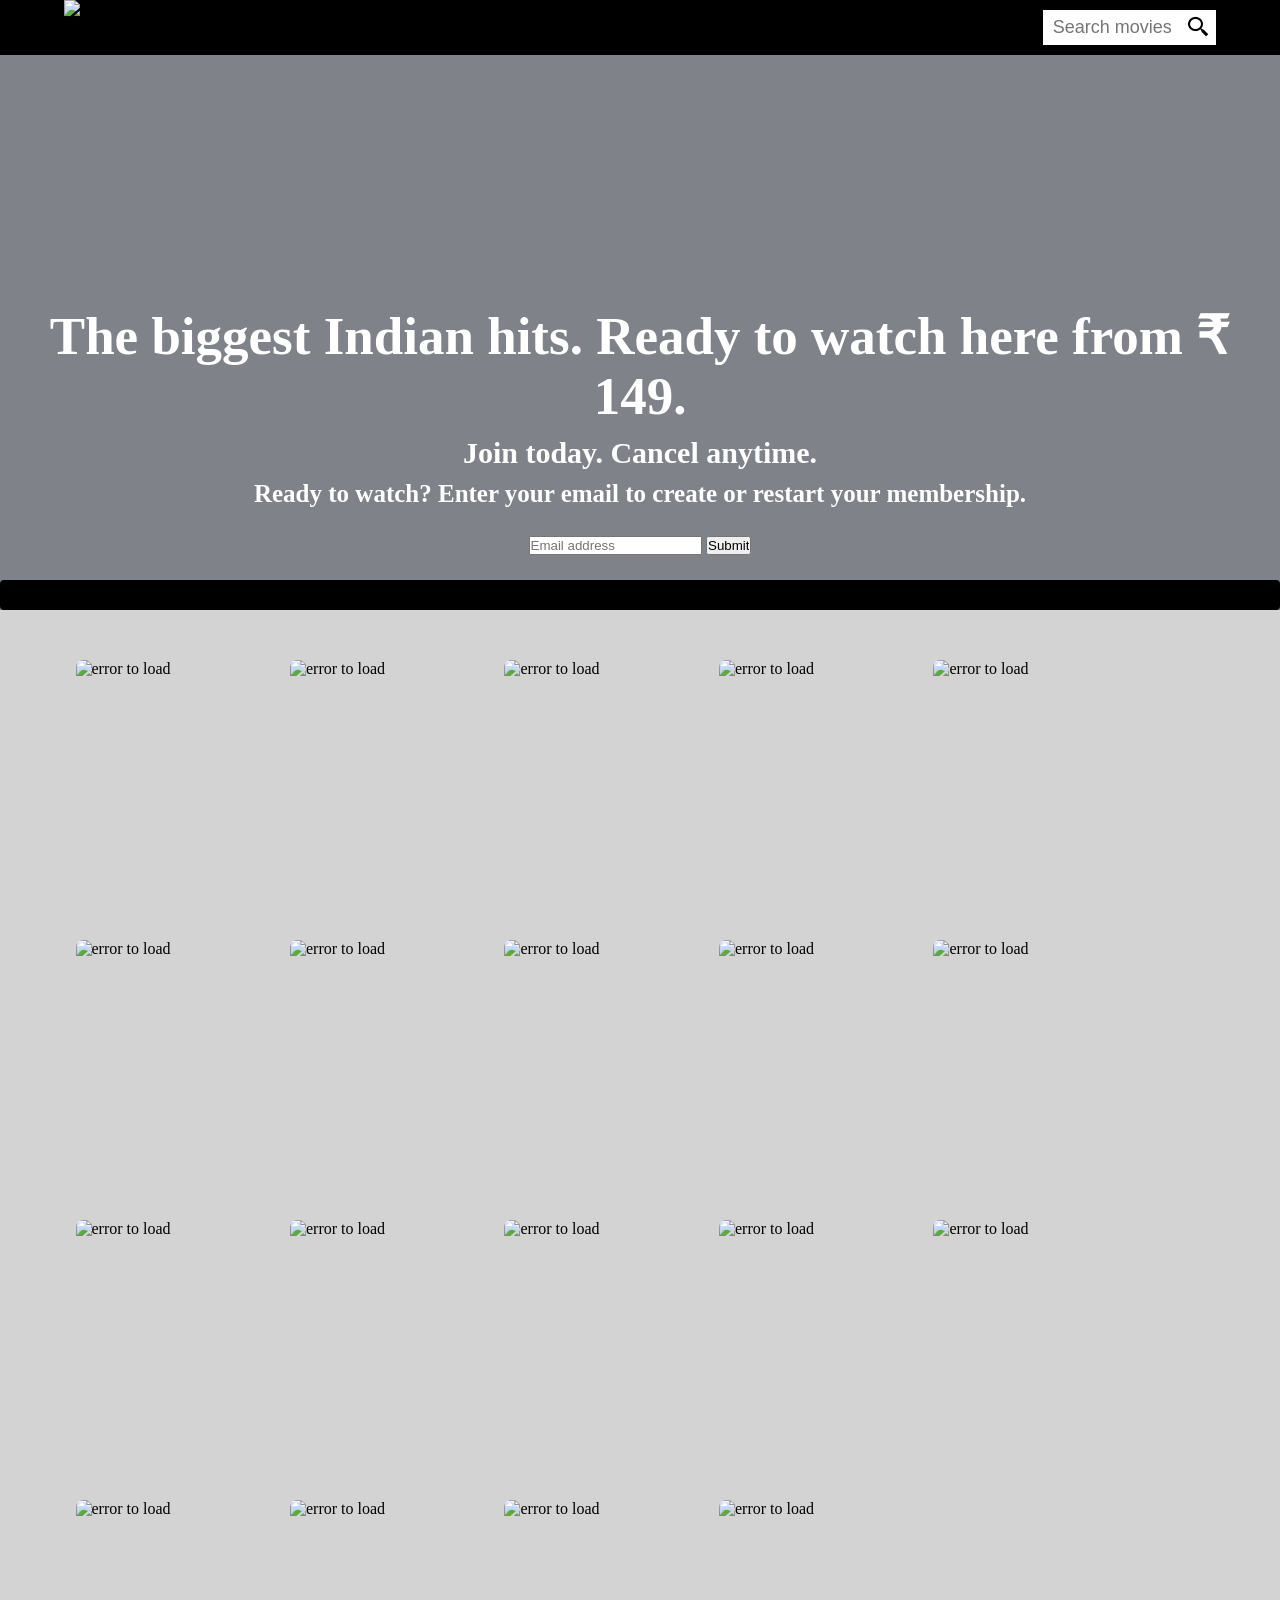
==== index.html @ 280e7bab "#netflix" ====
<!DOCTYPE html>
<html lang="en">

<head>
  <meta charset="UTF-8">
  <link rel="shortcut icon" type="x-icon" href="netflix-logo.png">
  <meta name="viewport" content="width=device-width, initial-scale=1.0">
  <title>Netflix India – Watch TV Shows Online, Watch Movies Online</title>
  <link href='https://unpkg.com/boxicons@2.1.4/css/boxicons.min.css' rel='stylesheet'>
</head>
<!-- <link rel="stylesheet" href="netflix.css"> -->

<style>
  * {
    margin: 0px;
    padding: 0px;
    box-sizing: border-box;
    /* font-family: cursive; */
  }

  body {
    background-color: rgb(128, 130, 138);
    /* background-image: url('Netflix-backpic.jpeg'); */
  }

  .header {
    width: 100%;
    height: 55px;
    background-color: rgb(0, 0, 0);
    padding-left: 5%;
    padding-right: 5%;
    display: flex;
  }

  .logo {
    width: 10%;
    height: 55px;
    /* background-color: rgb(255, 255, 0); */
    display: flex;
    justify-content: space-between;
    /* align-items: center; */
  }

  .logo img {
    width: 100%;
    height: 100%;
  }

  .search {
    width: 15%;
    height: 55px;
    /* background-color: rgb(0, 31, 234); */
    display: flex;
    margin-left: auto;
    justify-content: center;
    align-items: center;
    border: none;
  }

  .searchbar {
    width: 20%;
    background-color: rgb(255, 255, 255);
    display: flex;
    border: none;
    /* border-radius: 5px; */
  }

  .search-box {
    width: 80%;
    height: 35px;
    font-size: 18px;
    text-align: center;
    display: flex;
    justify-content: center;
    align-items: center;
    border: none;
    outline: none;
    /* border-radius: 5px; */
  }

  .search-box:hover {
    /* border: 2px solid red; */
    background-color: rgb(207, 245, 232);

  }

  .searchbar {
    justify-content: center;
    align-items: center;
    font-size: 25px;
    color: rgb(0, 0, 0);
    width: 20%;
    height: 35px;
    border: none;
    outline: none;

  }

  .one h1 {
    width: auto;
    text-align: center;
    font-size: 53px;
    display: flex;
    justify-content: center;
    margin-top: 250px;
    color: rgb(255, 255, 255);
  }

  .one h1 .otherh1 {
    font-size: 20px;

  }

  .one h2 {
    /* border: 3px solid red; */
    padding-top: 10px;
    justify-content: center;
    display: flex;
    font-size: 30px;
    color: rgb(255, 255, 255);
  }

  .one h3 {
    /* border: 3px solid rgb(234, 255, 0); */
    font-size: 25px;
    display: flex;
    justify-content: center;
    padding-top: 10px;
    font-family: cursive;
    color: rgb(255, 255, 255);
  }

  .Email-id {
    width: 80%;
    height: 35px;
    font-size: 18px;
    text-align: center;
    display: inline;
    justify-content: center;
  }

  .Email-id:hover {
    border-color: blue;

  }

  .GetStarted {
    width: 90%;
    height: 35px;
    margin: 0%;
    font-size: 18px;
    text-align: center;
    display: inline;
    justify-content: center;
    align-items: center;
    border: none;
    outline: none;
  }

  .GetStarted:hover {
    border-color: aqua;
  }

  .two {
    /* border: 2px solid blue; */
    height: auto;
    margin: 2%;
    text-align: center;
  }

  .border1 {
    width: 100%;
    height: 30px;
    background-color: rgb(0, 0, 0);
    display: flex;
    border-radius: 4px;
  }

  .Movies {
    width: 100%;
    padding: 50px 5.9%;
    background-color: lightgrey;
    display: flex;
    flex-wrap: wrap;
    column-gap: 3%;
    row-gap: 20px;
    /* justify-content: center; */
  }

  .movie {
    width: 16%;
    height: 260px;
    /* background-color: red; */
    overflow: hidden;
    border-radius: 7px;
    position: relative;

  }

  .movie img {
    display: flex;
    height: 300px;
  }

  .overlay {
    width: 100%;
    height: 100%;
    background-color: black;
    position: absolute;
    opacity: 0;
    transition: .5s;
    cursor: pointer;
  }

  .overlay:hover {
    opacity: 1;
  }

  .video {
    width: 100%;
    height: 40%;
    /* background-color: yellow; */
  }

  .details {
    width: 100%;
    height: 60%;
    /* background-color: rgb(0, 47, 255); */
    color: rgb(255, 255, 255);
    font-size: 12px;
    display: flex;
    flex-direction: column;
    row-gap: 15px;
    font-family: Georgia, 'Times New Roman', Times, serif;
  }

  .poster {
    width: 100%;
  }
</style>

<body>
  <header class="header">

    <div class="logo"> <img src="https://upload.wikimedia.org/wikipedia/commons/7/7a/Logonetflix.png" alt="Netflix"></div>

    <div class="search">
      <input type="text" onkeyup="searchMovie()" id="search1" class="search-box" placeholder="Search movies">

      <div class="searchbar">
        <i onclick="searchMovie()" class='bx bx-search-alt-2'></i>
      </div>
    </div>
  </header>


  <div class="page">
    <div class="one">
      <h1>The biggest Indian hits. Ready to watch here from ₹ 149.</h1>


      <h2>Join today. Cancel anytime.</h2>

      <h3> Ready to watch? Enter your email to create or restart your membership.</h2>
    </div>

    <div class="two">
      <div class="Email-id">
        <input type="email" name="myEmail" placeholder="Email address">

        <div class="GetStarted">
          <input type="submit">
        </div>
      </div>
    </div>
  </div>
  <div class="border1"></div>

  <section class="Movies" id="Movies">

    <img src="" alt="">

  </section>



  <script>
    let movies = [
      {
        Name: "RRR",
        poster: "https://i.pinimg.com/564x/d0/16/31/d0163192f486c344981bdf60d38e3bd0.jpg",
        Title: "RRR actually began as a prototype title when the movie was in development. Director S.S. Rajamouli has since revealed that the title director and the two main actors (via Bollywood Hungama)",
        rating: 9.2,
      },
      {
        Name: "MoonLight",
        poster: "https://s.yimg.com/ny/api/res/1.2/ZzAHlDHi8a2xdBRRbruaYQ--/YXBwaWQ9aGlnaGxhbmRlcjt3PTY0MDtoPTkyOA--/https://media.zenfs.com/en/homerun/feed_manager_auto_publish_494/d05a3f087fa57f6d41b865d53a42a5f5",
        Title: "Rhodes, André Holland, Janelle Monáe, Ashton Sanders, Jharrel Jerome, Naomie Harris, and Mahershala Ali. ",
        rating: 7.2,
      },
      {
        Name: "Lagaan",
        poster: "https://upload.wikimedia.org/wikipedia/en/b/b6/Lagaan.jpg",
        Title: "Once Upon a Time in India (transl. Land tax) is a 2001 Indian Hindi-language epic musical[5] sports drama film written and directed by Ashutosh Gowariker. ",
        rating: 9.82,
      },
      {
        Name: "Avanger",
        poster: "https://wallpapercave.com/dwp1x/wp4770368.jpg",
        Title: "Rhodes, André Holland, Janelle Monáe, Ashton Sanders, Jharrel Jerome, Naomie Harris, and Mahershala Ali.",
        rating: 9.82,
      },
      {
        Name: "Spiderman",
        poster: "https://i.pinimg.com/236x/3a/23/f9/3a23f9bd994e0019c194655e1bc728f8.jpg",
        Title: "Timely Comics, the precursor to Marvel Comics, was founded in 1939 by pulp magazine publisher Martin Goodman",
        rating: 9.82,
      },
      {
        Name: "Iron Man",
        poster: "https://i.pinimg.com/236x/3f/cd/07/3fcd07bae3ee169ef648cef6633e7afd.jpg",
        Title: "When Tony Stark, an industrialist, is captured, he constructs a high-tech armoured suit to escape. Once he manages to escape, he decides to use his suit to fight against evil forces to save the world.",
        rating: 9.92,
      },
      {
        Name: "Dark",
        poster: "https://marketplace.canva.com/EAFVCFkAg3w/1/0/1131w/canva-red-and-black-horror-movie-poster-AOBSIAmLWOs.jpg",
        Title: "Rhodes, André Holland, Janelle Monáe, Ashton Sanders, Jharrel Jerome, Naomie Harris, and Mahershala Ali.",
        rating: 8.1,
      },
      {
        Name: "ghayal",
        poster: "https://static-koimoi.akamaized.net/wp-content/new-galleries/2015/11/ghayal-once-again-movie-poster-1.jpg",
        Title: "Rhodes, André Holland, Janelle Monáe, Ashton Sanders, Jharrel Jerome, Naomie Harris, and Mahershala Ali.",
        rating: 9.0,
      },
      {
        Name: "Bhoot police",
        poster: "https://encrypted-tbn0.gstatic.com/images?q=tbn:ANd9GcQzxsbBVRy2cML4NcnwsTPa6yQf5gWZxhc69sXai35urQDrXCDqOiqSVHD7QMCNA8YOfUI&usqp=CAU",
        Title: "Rhodes, André Holland, Janelle Monáe, Ashton Sanders, Jharrel Jerome, Naomie Harris, and Mahershala Ali.",
        rating: 7.2,
      },
      {
        Name: "Brahmastra",
        poster: "https://encrypted-tbn0.gstatic.com/images?q=tbn:ANd9GcQEwgqMGqvEV28E52xk1BFD_-a4aeFKt4IPBd1v1zM8ZN0WUGD_TTPjLqeXmdKSS8nrpOI&usqp=CAU",
        Title: "Rhodes, André Holland, Janelle Monáe, Ashton Sanders, Jharrel Jerome, Naomie Harris, and Mahershala Ali.",
        rating: 8.2,
      },
      {
        Name: "mujhse shaadu karogi",
        poster: "https://encrypted-tbn0.gstatic.com/images?q=tbn:ANd9GcQ3kBgxrfOx9Mfpt70HvXZ62EZFOPtMnp46RW_kkR3fWttEnhxKMq3pUCxP3ElybFgQReo&usqp=CAU",
        Title: "Rhodes, André Holland, Janelle Monáe, Ashton Sanders, Jharrel Jerome, Naomie Harris, and Mahershala Ali.",
        rating: 6.6,
      },
      {
        Name: "guzaarish",
        poster: "https://encrypted-tbn0.gstatic.com/images?q=tbn:ANd9GcQS9PSJBaewbPuGifsWS7mF6mBJeQQXg46ZBHJ8BfS2gvAwAjOBfVoKxFK6u1RWPS4Ji18&usqp=CAU",
        Title: "Renowned former magician Ethan, now a quadriplegic, files a petition for euthanasia. While he awaits the verdict, Omar, a young magic enthusiast, convinces Ethan to pass on his legacy to him.",
        rating: 7.4,
      },
      {
        Name: "Leo Movie (2023)",
        poster: "https://i.pinimg.com/736x/28/2d/a0/282da074001c31106e08e54a44d1861e.jpg",
        Title: "The movie revolves around the turn of events in the life of a young man (Thalapathy Vijay) who makes chocolates.",
        rating: 8.8,
      },
      {
        Name: "Mureder2",
        poster: "https://m.media-amazon.com/images/M/MV5BODBiNTk1NjUtZDY3NC00YjUwLTgxNmItMjExZjcyNDdkZjQ1XkEyXkFqcGdeQXVyNjQ2MjQ5NzM@._V1_.jpg",
        Title: "Rhodes, André Holland, Janelle Monáe, Ashton Sanders, Jharrel Jerome, Naomie Harris, and Mahershala Ali.",
        rating: 8.2,
      },
      {
        Name: "Pet Sematary (2019)",
        poster: "https://i.pinimg.com/564x/d0/11/33/d0113352f4b921fc92d958e106daefe1.jpg",
        Title: "Louis Creed, his wife Rachel, and their two children, Gage and Ellie, move to a rural home where they are welcomed and enlightened about the eerie 'Pet Sematary' located nearby.",
        rating: 9.2,
      },
      {
        Name: "Prey",
        poster: "https://i.pinimg.com/736x/41/52/af/4152af2f6a0f87e907c181ad6b82ea03.jpg",
        Title: "Louis Creed, his wife Rachel, and their two children, Gage and Ellie, move to a rural home where they are welcomed and enlightened about the eerie 'Pet Sematary' located nearby.",
        rating: 7.2,
      },
      {
        Name: "Tanu manu",
        poster: "https://i.pinimg.com/236x/54/69/cb/5469cbe95a0c88209b079b6ce2e4017b.jpg",
        Title: "Manu comes to India to find a bride and falls for Tanu at first sight, but free-spirited Tanu has no plan to marry him",
        rating: 6.8,
      },
      {
        Name: "Hate Story 2",
        poster: "https://i.pinimg.com/236x/af/0f/66/af0f667b4470f7b402942f2b766dff0f.jpg",
        Title: "Sonika, the mistress of political leader Mandar Mhatre, falls in love with her college friend Akshay. When Mandar kills Akshay, she devises a plan to take revenge on him.",
        rating: 8.92,
      },
      {
        Name: "Mastram",
        poster: "https://im.rediff.com/movies/2016/feb/03outrageous-posters8.jpg",
        Title: "Mastram is an 2020 Indian erotic drama streaming television series on MX Player. It stars Anshuman Jha, Tara Alisha Berry. Tara Alisha Berry was also in the 2014 Hindi biopic of the same name. Season 1 released on 30 April 2020. ",
        rating: 7.2,
      }
    ]




    function searchMovie() {
      let movieName = document.getElementById('search1').value;

      if (movieName !== "") {
        let resutlt = movies.filter(function (movie) {
          return movie.Name.toUpperCase().includes(movieName.toUpperCase());
        })
        displayMovie(resutlt);
      }

      else {
        displayMovie(movies);
      }
    }
    function displayMovie(data) {

      document.getElementById("Movies").innerHTML = "";

      let htmlString = ``;

      for (let i = 0; i < data.length; i++) {
        htmlString = htmlString +
          ` <div class="movie">
  <div class="overlay">
 <div class="video"></div>
 <div class="details">
   <h1>${data[i].Name}</h1>
   <h3>IMDB:${data[i].rating}</h3>
   <p>${data[i].Title}</p>
 </div>

</div>

<img class="poster"
 src=${data[i].poster} alt="error to load"> 
</div>
`
        document.getElementById("Movies").innerHTML = htmlString;
      }
      console.log(htmlString);
    }
    displayMovie(movies);
  </script>
</body>

</html>
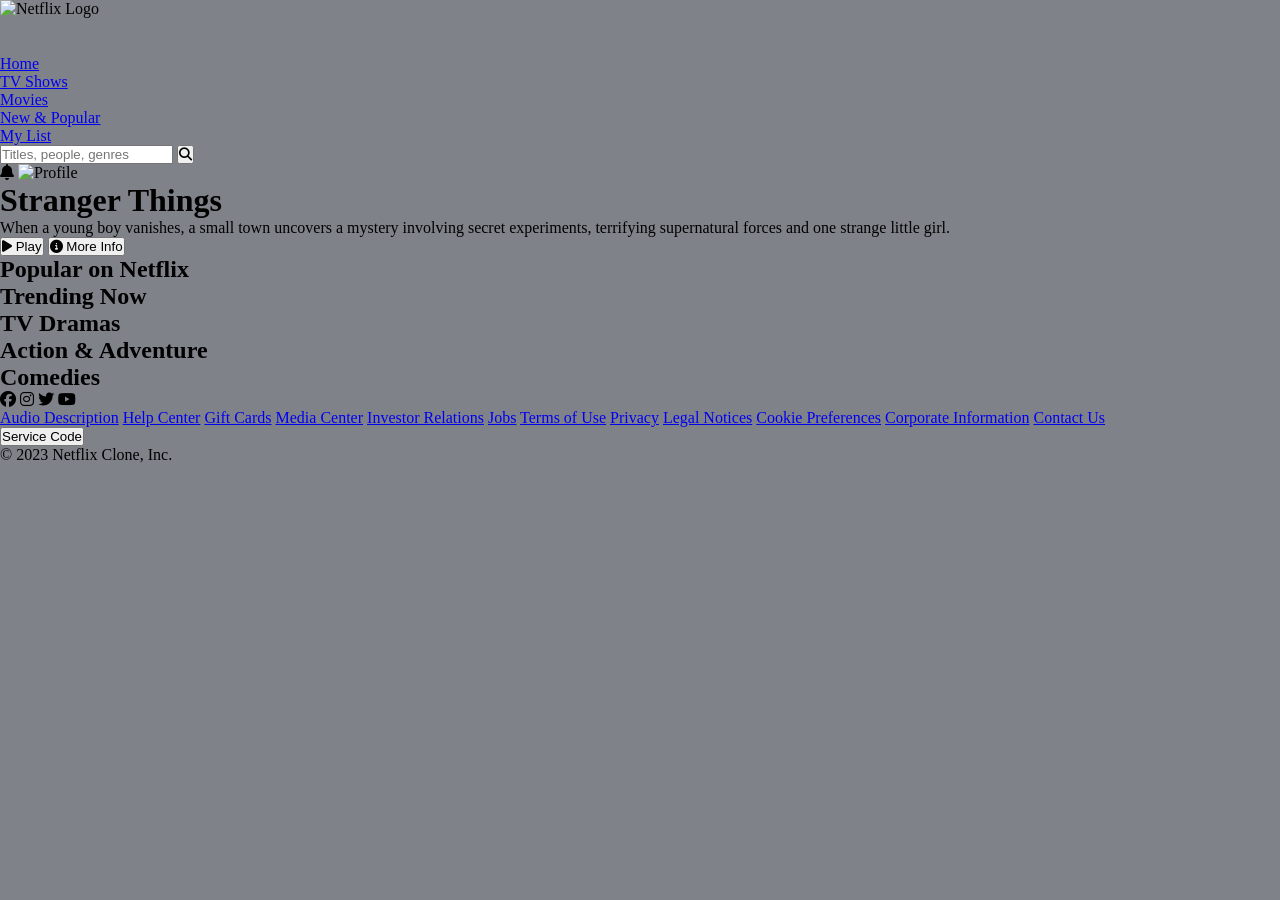
==== commit 94dac600: "Update index.html Signed-off-by: Kundan kumar <csekundan2026@gmail.com>" ====
--- a/index.html
+++ b/index.html
@@ -1,454 +1,112 @@
-
 <!DOCTYPE html>
 <html lang="en">
-
 <head>
-  <meta charset="UTF-8">
-  <link rel="shortcut icon" type="x-icon" href="netflix-logo.png">
-  <meta name="viewport" content="width=device-width, initial-scale=1.0">
-  <title>Netflix India – Watch TV Shows Online, Watch Movies Online</title>
-  <link href='https://unpkg.com/boxicons@2.1.4/css/boxicons.min.css' rel='stylesheet'>
+    <meta charset="UTF-8">
+    <meta name="viewport" content="width=device-width, initial-scale=1.0">
+    <title>Netflix India – Watch TV Shows Online, Watch Movies Online</title>
+    <link rel="stylesheet" href="https://cdnjs.cloudflare.com/ajax/libs/font-awesome/6.4.0/css/all.min.css">
+    <link rel="stylesheet" href="style.css">
 </head>
-<!-- <link rel="stylesheet" href="netflix.css"> -->
-
-<style>
-  * {
-    margin: 0px;
-    padding: 0px;
-    box-sizing: border-box;
-    /* font-family: cursive; */
-  }
-
-  body {
-    background-color: rgb(128, 130, 138);
-    /* background-image: url('Netflix-backpic.jpeg'); */
-  }
-
-  .header {
-    width: 100%;
-    height: 55px;
-    background-color: rgb(0, 0, 0);
-    padding-left: 5%;
-    padding-right: 5%;
-    display: flex;
-  }
-
-  .logo {
-    width: 10%;
-    height: 55px;
-    /* background-color: rgb(255, 255, 0); */
-    display: flex;
-    justify-content: space-between;
-    /* align-items: center; */
-  }
-
-  .logo img {
-    width: 100%;
-    height: 100%;
-  }
-
-  .search {
-    width: 15%;
-    height: 55px;
-    /* background-color: rgb(0, 31, 234); */
-    display: flex;
-    margin-left: auto;
-    justify-content: center;
-    align-items: center;
-    border: none;
-  }
-
-  .searchbar {
-    width: 20%;
-    background-color: rgb(255, 255, 255);
-    display: flex;
-    border: none;
-    /* border-radius: 5px; */
-  }
-
-  .search-box {
-    width: 80%;
-    height: 35px;
-    font-size: 18px;
-    text-align: center;
-    display: flex;
-    justify-content: center;
-    align-items: center;
-    border: none;
-    outline: none;
-    /* border-radius: 5px; */
-  }
-
-  .search-box:hover {
-    /* border: 2px solid red; */
-    background-color: rgb(207, 245, 232);
-
-  }
-
-  .searchbar {
-    justify-content: center;
-    align-items: center;
-    font-size: 25px;
-    color: rgb(0, 0, 0);
-    width: 20%;
-    height: 35px;
-    border: none;
-    outline: none;
-
-  }
-
-  .one h1 {
-    width: auto;
-    text-align: center;
-    font-size: 53px;
-    display: flex;
-    justify-content: center;
-    margin-top: 250px;
-    color: rgb(255, 255, 255);
-  }
-
-  .one h1 .otherh1 {
-    font-size: 20px;
-
-  }
-
-  .one h2 {
-    /* border: 3px solid red; */
-    padding-top: 10px;
-    justify-content: center;
-    display: flex;
-    font-size: 30px;
-    color: rgb(255, 255, 255);
-  }
-
-  .one h3 {
-    /* border: 3px solid rgb(234, 255, 0); */
-    font-size: 25px;
-    display: flex;
-    justify-content: center;
-    padding-top: 10px;
-    font-family: cursive;
-    color: rgb(255, 255, 255);
-  }
-
-  .Email-id {
-    width: 80%;
-    height: 35px;
-    font-size: 18px;
-    text-align: center;
-    display: inline;
-    justify-content: center;
-  }
-
-  .Email-id:hover {
-    border-color: blue;
-
-  }
-
-  .GetStarted {
-    width: 90%;
-    height: 35px;
-    margin: 0%;
-    font-size: 18px;
-    text-align: center;
-    display: inline;
-    justify-content: center;
-    align-items: center;
-    border: none;
-    outline: none;
-  }
-
-  .GetStarted:hover {
-    border-color: aqua;
-  }
-
-  .two {
-    /* border: 2px solid blue; */
-    height: auto;
-    margin: 2%;
-    text-align: center;
-  }
-
-  .border1 {
-    width: 100%;
-    height: 30px;
-    background-color: rgb(0, 0, 0);
-    display: flex;
-    border-radius: 4px;
-  }
-
-  .Movies {
-    width: 100%;
-    padding: 50px 5.9%;
-    background-color: lightgrey;
-    display: flex;
-    flex-wrap: wrap;
-    column-gap: 3%;
-    row-gap: 20px;
-    /* justify-content: center; */
-  }
-
-  .movie {
-    width: 16%;
-    height: 260px;
-    /* background-color: red; */
-    overflow: hidden;
-    border-radius: 7px;
-    position: relative;
-
-  }
-
-  .movie img {
-    display: flex;
-    height: 300px;
-  }
-
-  .overlay {
-    width: 100%;
-    height: 100%;
-    background-color: black;
-    position: absolute;
-    opacity: 0;
-    transition: .5s;
-    cursor: pointer;
-  }
-
-  .overlay:hover {
-    opacity: 1;
-  }
-
-  .video {
-    width: 100%;
-    height: 40%;
-    /* background-color: yellow; */
-  }
-
-  .details {
-    width: 100%;
-    height: 60%;
-    /* background-color: rgb(0, 47, 255); */
-    color: rgb(255, 255, 255);
-    font-size: 12px;
-    display: flex;
-    flex-direction: column;
-    row-gap: 15px;
-    font-family: Georgia, 'Times New Roman', Times, serif;
-  }
-
-  .poster {
-    width: 100%;
-  }
-</style>
-
 <body>
-  <header class="header">
-
-    <div class="logo"> <img src="https://upload.wikimedia.org/wikipedia/commons/7/7a/Logonetflix.png" alt="Netflix"></div>
-
-    <div class="search">
-      <input type="text" onkeyup="searchMovie()" id="search1" class="search-box" placeholder="Search movies">
-
-      <div class="searchbar">
-        <i onclick="searchMovie()" class='bx bx-search-alt-2'></i>
-      </div>
-    </div>
-  </header>
-
-
-  <div class="page">
-    <div class="one">
-      <h1>The biggest Indian hits. Ready to watch here from ₹ 149.</h1>
-
-
-      <h2>Join today. Cancel anytime.</h2>
-
-      <h3> Ready to watch? Enter your email to create or restart your membership.</h2>
+    <div class="navbar">
+        <div class="navbar-left">
+            <img src="https://upload.wikimedia.org/wikipedia/commons/0/08/Netflix_2015_logo.svg" alt="Netflix Logo" class="logo">
+            <ul class="nav-links">
+                <li><a href="#">Home</a></li>
+                <li><a href="#">TV Shows</a></li>
+                <li><a href="#">Movies</a></li>
+                <li><a href="#">New & Popular</a></li>
+                <li><a href="#">My List</a></li>
+            </ul>
+        </div>
+        <div class="navbar-right">
+            <div class="search-container">
+                <input type="text" id="search-input" placeholder="Titles, people, genres">
+                <button id="search-btn"><i class="fas fa-search"></i></button>
+                <div class="search-results" id="search-results"></div>
+            </div>
+            <div class="profile">
+                <i class="fas fa-bell"></i>
+                <img src="https://upload.wikimedia.org/wikipedia/commons/0/0b/Netflix-avatar.png" alt="Profile" class="profile-icon">
+            </div>
+        </div>
     </div>
 
-    <div class="two">
-      <div class="Email-id">
-        <input type="email" name="myEmail" placeholder="Email address">
+    <div class="hero">
+        <div class="hero-content">
+            <h1>Stranger Things</h1>
+            <p>When a young boy vanishes, a small town uncovers a mystery involving secret experiments, terrifying supernatural forces and one strange little girl.</p>
+            <div class="hero-buttons">
+                <button class="play-btn"><i class="fas fa-play"></i> Play</button>
+                <button class="info-btn"><i class="fas fa-info-circle"></i> More Info</button>
+            </div>
+        </div>
+    </div>
 
-        <div class="GetStarted">
-          <input type="submit">
+    <div class="content">
+        <div class="movie-section">
+            <h2>Popular on Netflix</h2>
+            <div class="movie-row" id="popular">
+                <!-- Movies will be added by JavaScript -->
+            </div>
         </div>
-      </div>
+
+        <div class="movie-section">
+            <h2>Trending Now</h2>
+            <div class="movie-row" id="trending">
+                <!-- Movies will be added by JavaScript -->
+            </div>
+        </div>
+
+        <div class="movie-section">
+            <h2>TV Dramas</h2>
+            <div class="movie-row" id="dramas">
+                <!-- Movies will be added by JavaScript -->
+            </div>
+        </div>
+
+        <div class="movie-section">
+            <h2>Action & Adventure</h2>
+            <div class="movie-row" id="action">
+                <!-- Movies will be added by JavaScript -->
+            </div>
+        </div>
+
+        <div class="movie-section">
+            <h2>Comedies</h2>
+            <div class="movie-row" id="comedy">
+                <!-- Movies will be added by JavaScript -->
+            </div>
+        </div>
     </div>
-  </div>
-  <div class="border1"></div>
 
-  <section class="Movies" id="Movies">
+    <footer>
+        <div class="footer-content">
+            <div class="social-icons">
+                <i class="fab fa-facebook"></i>
+                <i class="fab fa-instagram"></i>
+                <i class="fab fa-twitter"></i>
+                <i class="fab fa-youtube"></i>
+            </div>
+            <div class="footer-links">
+                <a href="#">Audio Description</a>
+                <a href="#">Help Center</a>
+                <a href="#">Gift Cards</a>
+                <a href="#">Media Center</a>
+                <a href="#">Investor Relations</a>
+                <a href="#">Jobs</a>
+                <a href="#">Terms of Use</a>
+                <a href="#">Privacy</a>
+                <a href="#">Legal Notices</a>
+                <a href="#">Cookie Preferences</a>
+                <a href="#">Corporate Information</a>
+                <a href="#">Contact Us</a>
+            </div>
+            <button class="service-btn">Service Code</button>
+            <p class="copyright">© 2023 Netflix Clone, Inc.</p>
+        </div>
+    </footer>
 
-    <img src="" alt="">
-
-  </section>
-
-
-
-  <script>
-    let movies = [
-      {
-        Name: "RRR",
-        poster: "https://i.pinimg.com/564x/d0/16/31/d0163192f486c344981bdf60d38e3bd0.jpg",
-        Title: "RRR actually began as a prototype title when the movie was in development. Director S.S. Rajamouli has since revealed that the title director and the two main actors (via Bollywood Hungama)",
-        rating: 9.2,
-      },
-      {
-        Name: "MoonLight",
-        poster: "https://s.yimg.com/ny/api/res/1.2/ZzAHlDHi8a2xdBRRbruaYQ--/YXBwaWQ9aGlnaGxhbmRlcjt3PTY0MDtoPTkyOA--/https://media.zenfs.com/en/homerun/feed_manager_auto_publish_494/d05a3f087fa57f6d41b865d53a42a5f5",
-        Title: "Rhodes, André Holland, Janelle Monáe, Ashton Sanders, Jharrel Jerome, Naomie Harris, and Mahershala Ali. ",
-        rating: 7.2,
-      },
-      {
-        Name: "Lagaan",
-        poster: "https://upload.wikimedia.org/wikipedia/en/b/b6/Lagaan.jpg",
-        Title: "Once Upon a Time in India (transl. Land tax) is a 2001 Indian Hindi-language epic musical[5] sports drama film written and directed by Ashutosh Gowariker. ",
-        rating: 9.82,
-      },
-      {
-        Name: "Avanger",
-        poster: "https://wallpapercave.com/dwp1x/wp4770368.jpg",
-        Title: "Rhodes, André Holland, Janelle Monáe, Ashton Sanders, Jharrel Jerome, Naomie Harris, and Mahershala Ali.",
-        rating: 9.82,
-      },
-      {
-        Name: "Spiderman",
-        poster: "https://i.pinimg.com/236x/3a/23/f9/3a23f9bd994e0019c194655e1bc728f8.jpg",
-        Title: "Timely Comics, the precursor to Marvel Comics, was founded in 1939 by pulp magazine publisher Martin Goodman",
-        rating: 9.82,
-      },
-      {
-        Name: "Iron Man",
-        poster: "https://i.pinimg.com/236x/3f/cd/07/3fcd07bae3ee169ef648cef6633e7afd.jpg",
-        Title: "When Tony Stark, an industrialist, is captured, he constructs a high-tech armoured suit to escape. Once he manages to escape, he decides to use his suit to fight against evil forces to save the world.",
-        rating: 9.92,
-      },
-      {
-        Name: "Dark",
-        poster: "https://marketplace.canva.com/EAFVCFkAg3w/1/0/1131w/canva-red-and-black-horror-movie-poster-AOBSIAmLWOs.jpg",
-        Title: "Rhodes, André Holland, Janelle Monáe, Ashton Sanders, Jharrel Jerome, Naomie Harris, and Mahershala Ali.",
-        rating: 8.1,
-      },
-      {
-        Name: "ghayal",
-        poster: "https://static-koimoi.akamaized.net/wp-content/new-galleries/2015/11/ghayal-once-again-movie-poster-1.jpg",
-        Title: "Rhodes, André Holland, Janelle Monáe, Ashton Sanders, Jharrel Jerome, Naomie Harris, and Mahershala Ali.",
-        rating: 9.0,
-      },
-      {
-        Name: "Bhoot police",
-        poster: "https://encrypted-tbn0.gstatic.com/images?q=tbn:ANd9GcQzxsbBVRy2cML4NcnwsTPa6yQf5gWZxhc69sXai35urQDrXCDqOiqSVHD7QMCNA8YOfUI&usqp=CAU",
-        Title: "Rhodes, André Holland, Janelle Monáe, Ashton Sanders, Jharrel Jerome, Naomie Harris, and Mahershala Ali.",
-        rating: 7.2,
-      },
-      {
-        Name: "Brahmastra",
-        poster: "https://encrypted-tbn0.gstatic.com/images?q=tbn:ANd9GcQEwgqMGqvEV28E52xk1BFD_-a4aeFKt4IPBd1v1zM8ZN0WUGD_TTPjLqeXmdKSS8nrpOI&usqp=CAU",
-        Title: "Rhodes, André Holland, Janelle Monáe, Ashton Sanders, Jharrel Jerome, Naomie Harris, and Mahershala Ali.",
-        rating: 8.2,
-      },
-      {
-        Name: "mujhse shaadu karogi",
-        poster: "https://encrypted-tbn0.gstatic.com/images?q=tbn:ANd9GcQ3kBgxrfOx9Mfpt70HvXZ62EZFOPtMnp46RW_kkR3fWttEnhxKMq3pUCxP3ElybFgQReo&usqp=CAU",
-        Title: "Rhodes, André Holland, Janelle Monáe, Ashton Sanders, Jharrel Jerome, Naomie Harris, and Mahershala Ali.",
-        rating: 6.6,
-      },
-      {
-        Name: "guzaarish",
-        poster: "https://encrypted-tbn0.gstatic.com/images?q=tbn:ANd9GcQS9PSJBaewbPuGifsWS7mF6mBJeQQXg46ZBHJ8BfS2gvAwAjOBfVoKxFK6u1RWPS4Ji18&usqp=CAU",
-        Title: "Renowned former magician Ethan, now a quadriplegic, files a petition for euthanasia. While he awaits the verdict, Omar, a young magic enthusiast, convinces Ethan to pass on his legacy to him.",
-        rating: 7.4,
-      },
-      {
-        Name: "Leo Movie (2023)",
-        poster: "https://i.pinimg.com/736x/28/2d/a0/282da074001c31106e08e54a44d1861e.jpg",
-        Title: "The movie revolves around the turn of events in the life of a young man (Thalapathy Vijay) who makes chocolates.",
-        rating: 8.8,
-      },
-      {
-        Name: "Mureder2",
-        poster: "https://m.media-amazon.com/images/M/MV5BODBiNTk1NjUtZDY3NC00YjUwLTgxNmItMjExZjcyNDdkZjQ1XkEyXkFqcGdeQXVyNjQ2MjQ5NzM@._V1_.jpg",
-        Title: "Rhodes, André Holland, Janelle Monáe, Ashton Sanders, Jharrel Jerome, Naomie Harris, and Mahershala Ali.",
-        rating: 8.2,
-      },
-      {
-        Name: "Pet Sematary (2019)",
-        poster: "https://i.pinimg.com/564x/d0/11/33/d0113352f4b921fc92d958e106daefe1.jpg",
-        Title: "Louis Creed, his wife Rachel, and their two children, Gage and Ellie, move to a rural home where they are welcomed and enlightened about the eerie 'Pet Sematary' located nearby.",
-        rating: 9.2,
-      },
-      {
-        Name: "Prey",
-        poster: "https://i.pinimg.com/736x/41/52/af/4152af2f6a0f87e907c181ad6b82ea03.jpg",
-        Title: "Louis Creed, his wife Rachel, and their two children, Gage and Ellie, move to a rural home where they are welcomed and enlightened about the eerie 'Pet Sematary' located nearby.",
-        rating: 7.2,
-      },
-      {
-        Name: "Tanu manu",
-        poster: "https://i.pinimg.com/236x/54/69/cb/5469cbe95a0c88209b079b6ce2e4017b.jpg",
-        Title: "Manu comes to India to find a bride and falls for Tanu at first sight, but free-spirited Tanu has no plan to marry him",
-        rating: 6.8,
-      },
-      {
-        Name: "Hate Story 2",
-        poster: "https://i.pinimg.com/236x/af/0f/66/af0f667b4470f7b402942f2b766dff0f.jpg",
-        Title: "Sonika, the mistress of political leader Mandar Mhatre, falls in love with her college friend Akshay. When Mandar kills Akshay, she devises a plan to take revenge on him.",
-        rating: 8.92,
-      },
-      {
-        Name: "Mastram",
-        poster: "https://im.rediff.com/movies/2016/feb/03outrageous-posters8.jpg",
-        Title: "Mastram is an 2020 Indian erotic drama streaming television series on MX Player. It stars Anshuman Jha, Tara Alisha Berry. Tara Alisha Berry was also in the 2014 Hindi biopic of the same name. Season 1 released on 30 April 2020. ",
-        rating: 7.2,
-      }
-    ]
-
-
-
-
-    function searchMovie() {
-      let movieName = document.getElementById('search1').value;
-
-      if (movieName !== "") {
-        let resutlt = movies.filter(function (movie) {
-          return movie.Name.toUpperCase().includes(movieName.toUpperCase());
-        })
-        displayMovie(resutlt);
-      }
-
-      else {
-        displayMovie(movies);
-      }
-    }
-    function displayMovie(data) {
-
-      document.getElementById("Movies").innerHTML = "";
-
-      let htmlString = ``;
-
-      for (let i = 0; i < data.length; i++) {
-        htmlString = htmlString +
-          ` <div class="movie">
-  <div class="overlay">
- <div class="video"></div>
- <div class="details">
-   <h1>${data[i].Name}</h1>
-   <h3>IMDB:${data[i].rating}</h3>
-   <p>${data[i].Title}</p>
- </div>
-
-</div>
-
-<img class="poster"
- src=${data[i].poster} alt="error to load"> 
-</div>
-`
-        document.getElementById("Movies").innerHTML = htmlString;
-      }
-      console.log(htmlString);
-    }
-    displayMovie(movies);
-  </script>
+    <script src="script.js"></script>
 </body>
-
 </html>
--- a/style.css
+++ b/style.css
@@ -0,0 +1,226 @@
+  * {
+    margin: 0px;
+    padding: 0px;
+    box-sizing: border-box;
+    /* font-family: cursive; */
+  }
+
+  body {
+    background-color: rgb(128, 130, 138);
+    /* background-image: url('Netflix-backpic.jpeg'); */
+  }
+
+  .header {
+    width: 100%;
+    height: 55px;
+    background-color: rgb(0, 0, 0);
+    padding-left: 5%;
+    padding-right: 5%;
+    display: flex;
+  }
+
+  .logo {
+    width: 10%;
+    height: 55px;
+    /* background-color: rgb(255, 255, 0); */
+    display: flex;
+    justify-content: space-between;
+    /* align-items: center; */
+  }
+
+  .logo img {
+    width: 100%;
+    height: 100%;
+  }
+
+  .search {
+    width: 15%;
+    height: 55px;
+    /* background-color: rgb(0, 31, 234); */
+    display: flex;
+    margin-left: auto;
+    justify-content: center;
+    align-items: center;
+    border: none;
+  }
+
+  .searchbar {
+    width: 20%;
+    background-color: rgb(255, 255, 255);
+    display: flex;
+    border: none;
+    /* border-radius: 5px; */
+  }
+
+  .search-box {
+    width: 80%;
+    height: 35px;
+    font-size: 18px;
+    text-align: center;
+    display: flex;
+    justify-content: center;
+    align-items: center;
+    border: none;
+    outline: none;
+    /* border-radius: 5px; */
+  }
+
+  .search-box:hover {
+    /* border: 2px solid red; */
+    background-color: rgb(207, 245, 232);
+
+  }
+
+  .searchbar {
+    justify-content: center;
+    align-items: center;
+    font-size: 25px;
+    color: rgb(0, 0, 0);
+    width: 20%;
+    height: 35px;
+    border: none;
+    outline: none;
+
+  }
+
+  .one h1 {
+    width: auto;
+    text-align: center;
+    font-size: 53px;
+    display: flex;
+    justify-content: center;
+    margin-top: 250px;
+    color: rgb(255, 255, 255);
+  }
+
+  .one h1 .otherh1 {
+    font-size: 20px;
+
+  }
+
+  .one h2 {
+    /* border: 3px solid red; */
+    padding-top: 10px;
+    justify-content: center;
+    display: flex;
+    font-size: 30px;
+    color: rgb(255, 255, 255);
+  }
+
+  .one h3 {
+    /* border: 3px solid rgb(234, 255, 0); */
+    font-size: 25px;
+    display: flex;
+    justify-content: center;
+    padding-top: 10px;
+    font-family: cursive;
+    color: rgb(255, 255, 255);
+  }
+
+  .Email-id {
+    width: 80%;
+    height: 35px;
+    font-size: 18px;
+    text-align: center;
+    display: inline;
+    justify-content: center;
+  }
+
+  .Email-id:hover {
+    border-color: blue;
+
+  }
+
+  .GetStarted {
+    width: 90%;
+    height: 35px;
+    margin: 0%;
+    font-size: 18px;
+    text-align: center;
+    display: inline;
+    justify-content: center;
+    align-items: center;
+    border: none;
+    outline: none;
+  }
+
+  .GetStarted:hover {
+    border-color: aqua;
+  }
+
+  .two {
+    /* border: 2px solid blue; */
+    height: auto;
+    margin: 2%;
+    text-align: center;
+  }
+
+  .border1 {
+    width: 100%;
+    height: 30px;
+    background-color: rgb(0, 0, 0);
+    display: flex;
+    border-radius: 4px;
+  }
+
+  .Movies {
+    width: 100%;
+    padding: 50px 5.9%;
+    background-color: lightgrey;
+    display: flex;
+    flex-wrap: wrap;
+    column-gap: 3%;
+    row-gap: 20px;
+    /* justify-content: center; */
+  }
+
+  .movie {
+    width: 16%;
+    height: 260px;
+    /* background-color: red; */
+    overflow: hidden;
+    border-radius: 7px;
+    position: relative;
+
+  }
+
+  .movie img {
+    display: flex;
+    height: 300px;
+  }
+
+  .overlay {
+    width: 100%;
+    height: 100%;
+    background-color: black;
+    position: absolute;
+    opacity: 0;
+    transition: .5s;
+    cursor: pointer;
+  }
+
+  .overlay:hover {
+    opacity: 1;
+  }
+
+  .video {
+    width: 100%;
+    height: 40%;
+    /* background-color: yellow; */
+  }
+
+  .details {
+    width: 100%;
+    height: 60%;
+    /* background-color: rgb(0, 47, 255); */
+    color: rgb(255, 255, 255);
+    font-size: 12px;
+    display: flex;
+    flex-direction: column;
+    row-gap: 15px;
+    font-family: Georgia, 'Times New Roman', Times, serif;
+  }
+
+  .poster {
+    width: 100%;
+  }
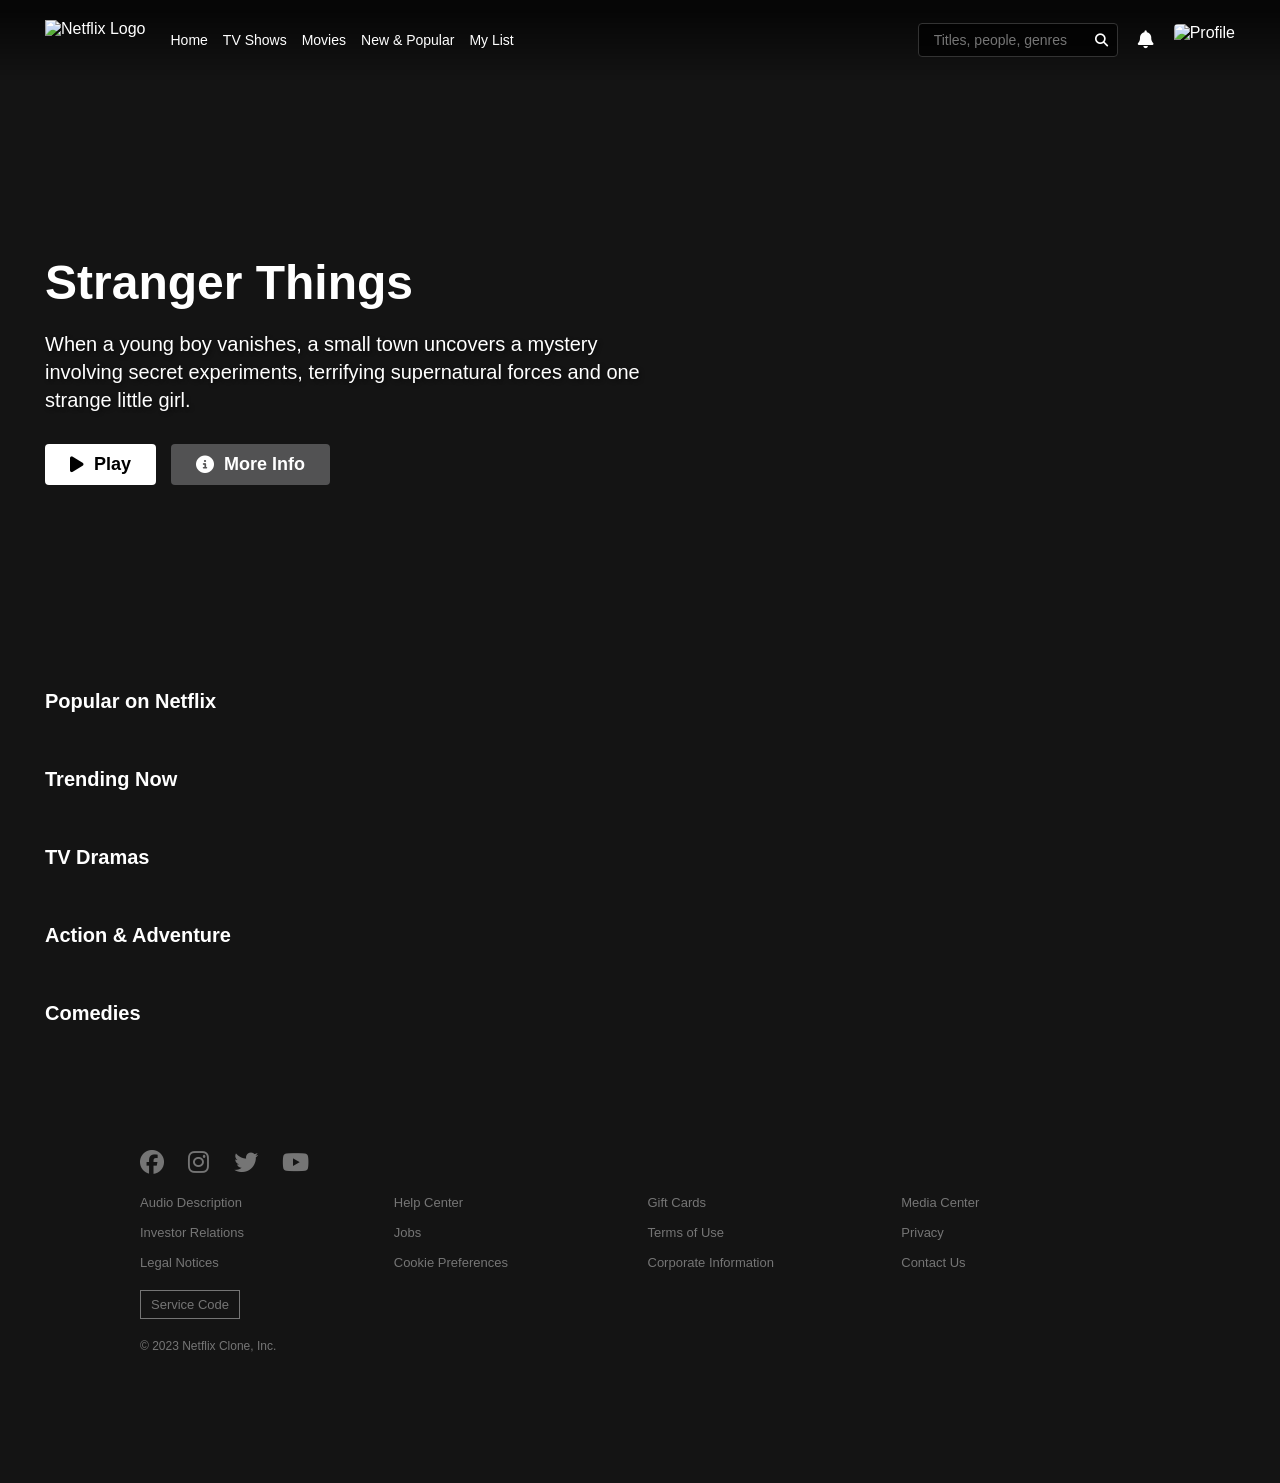
==== commit 759aced0: "Update index.html Signed-off-by: Kundan kumar <csekundan2026@gmail.com>" ====
--- a/index.html
+++ b/index.html
@@ -107,6 +107,6 @@
         </div>
     </footer>
 
-    <script src="script.js"></script>
+    <script src="myscript.js"></script>
 </body>
 </html>
--- a/style.css
+++ b/style.css
@@ -1,226 +1,403 @@
-  * {
-    margin: 0px;
-    padding: 0px;
+* {
+    margin: 0;
+    padding: 0;
     box-sizing: border-box;
-    /* font-family: cursive; */
-  }
-
-  body {
-    background-color: rgb(128, 130, 138);
-    /* background-image: url('Netflix-backpic.jpeg'); */
-  }
-
-  .header {
+    font-family: 'Helvetica Neue', Helvetica, Arial, sans-serif;
+}
+
+body {
+    background-color: #141414;
+    color: white;
+}
+
+.navbar {
+    display: flex;
+    justify-content: space-between;
+    align-items: center;
+    padding: 20px 45px;
+    position: fixed;
     width: 100%;
-    height: 55px;
-    background-color: rgb(0, 0, 0);
-    padding-left: 5%;
-    padding-right: 5%;
-    display: flex;
-  }
-
-  .logo {
-    width: 10%;
-    height: 55px;
-    /* background-color: rgb(255, 255, 0); */
-    display: flex;
-    justify-content: space-between;
-    /* align-items: center; */
-  }
-
-  .logo img {
+    top: 0;
+    z-index: 100;
+    background: linear-gradient(to bottom, rgba(0,0,0,0.7) 10%, rgba(0,0,0,0));
+    transition: background-color 0.4s;
+}
+
+.navbar.scrolled {
+    background-color: #141414;
+}
+
+.navbar-left {
+    display: flex;
+    align-items: center;
+}
+
+.logo {
+    height: 40px;
+    margin-right: 25px;
+}
+
+.nav-links {
+    display: flex;
+    list-style: none;
+}
+
+.nav-links li {
+    margin-right: 15px;
+}
+
+.nav-links a {
+    color: white;
+    text-decoration: none;
+    font-size: 14px;
+    transition: color 0.3s;
+}
+
+.nav-links a:hover {
+    color: #b3b3b3;
+}
+
+.navbar-right {
+    display: flex;
+    align-items: center;
+}
+
+.search-container {
+    position: relative;
+    margin-right: 20px;
+}
+
+#search-input {
+    background-color: rgba(0,0,0,0.7);
+    border: 1px solid #333;
+    color: white;
+    padding: 8px 15px;
+    border-radius: 4px;
+    width: 200px;
+    font-size: 14px;
+    transition: width 0.3s, background-color 0.3s;
+}
+
+#search-input:focus {
+    width: 250px;
+    background-color: rgba(0,0,0,0.9);
+    outline: none;
+}
+
+#search-btn {
+    background: transparent;
+    border: none;
+    color: white;
+    position: absolute;
+    right: 10px;
+    top: 50%;
+    transform: translateY(-50%);
+    cursor: pointer;
+}
+
+.search-results {
+    position: absolute;
+    top: 100%;
+    left: 0;
     width: 100%;
-    height: 100%;
-  }
-
-  .search {
-    width: 15%;
-    height: 55px;
-    /* background-color: rgb(0, 31, 234); */
-    display: flex;
-    margin-left: auto;
-    justify-content: center;
-    align-items: center;
+    background-color: rgba(0,0,0,0.9);
+    border-radius: 0 0 4px 4px;
+    max-height: 400px;
+    overflow-y: auto;
+    display: none;
+}
+
+.search-result-item {
+    padding: 10px;
+    border-bottom: 1px solid #333;
+    cursor: pointer;
+}
+
+.search-result-item:hover {
+    background-color: #333;
+}
+
+.profile {
+    display: flex;
+    align-items: center;
+}
+
+.profile i {
+    margin-right: 20px;
+    font-size: 18px;
+    cursor: pointer;
+}
+
+.profile-icon {
+    height: 32px;
+    border-radius: 4px;
+    cursor: pointer;
+}
+
+.hero {
+    height: 100vh;
+    background: linear-gradient(to top, #141414 0%, transparent 50%), 
+                linear-gradient(to bottom, #141414 0%, transparent 20%), 
+                url('https://image.tmdb.org/t/p/original/56v2KjBlU4XaOv9rVYEQypROD7P.jpg') center/cover no-repeat;
+    display: flex;
+    align-items: center;
+    padding: 0 45px;
+    margin-top: -80px;
+}
+
+.hero-content {
+    max-width: 600px;
+}
+
+.hero h1 {
+    font-size: 48px;
+    margin-bottom: 20px;
+}
+
+.hero p {
+    font-size: 20px;
+    margin-bottom: 30px;
+    line-height: 1.4;
+    text-shadow: 2px 2px 4px rgba(0,0,0,0.45);
+}
+
+.hero-buttons {
+    display: flex;
+}
+
+.play-btn, .info-btn {
+    padding: 10px 25px;
+    font-size: 18px;
+    font-weight: bold;
+    border-radius: 4px;
     border: none;
-  }
-
-  .searchbar {
-    width: 20%;
-    background-color: rgb(255, 255, 255);
-    display: flex;
-    border: none;
-    /* border-radius: 5px; */
-  }
-
-  .search-box {
-    width: 80%;
-    height: 35px;
-    font-size: 18px;
-    text-align: center;
-    display: flex;
-    justify-content: center;
-    align-items: center;
-    border: none;
-    outline: none;
-    /* border-radius: 5px; */
-  }
-
-  .search-box:hover {
-    /* border: 2px solid red; */
-    background-color: rgb(207, 245, 232);
-
-  }
-
-  .searchbar {
-    justify-content: center;
-    align-items: center;
-    font-size: 25px;
-    color: rgb(0, 0, 0);
-    width: 20%;
-    height: 35px;
-    border: none;
-    outline: none;
-
-  }
-
-  .one h1 {
-    width: auto;
-    text-align: center;
-    font-size: 53px;
-    display: flex;
-    justify-content: center;
-    margin-top: 250px;
-    color: rgb(255, 255, 255);
-  }
-
-  .one h1 .otherh1 {
+    margin-right: 15px;
+    cursor: pointer;
+    display: flex;
+    align-items: center;
+}
+
+.play-btn {
+    background-color: white;
+    color: black;
+}
+
+.play-btn:hover {
+    background-color: rgba(255,255,255,0.8);
+}
+
+.info-btn {
+    background-color: rgba(109, 109, 110, 0.7);
+    color: white;
+}
+
+.info-btn:hover {
+    background-color: rgba(109, 109, 110, 0.5);
+}
+
+.play-btn i, .info-btn i {
+    margin-right: 10px;
+}
+
+.content {
+    padding: 20px 45px;
+    margin-top: -150px;
+    position: relative;
+    z-index: 1;
+}
+
+.movie-section {
+    margin-bottom: 40px;
+}
+
+.movie-section h2 {
     font-size: 20px;
-
-  }
-
-  .one h2 {
-    /* border: 3px solid red; */
-    padding-top: 10px;
-    justify-content: center;
-    display: flex;
-    font-size: 30px;
-    color: rgb(255, 255, 255);
-  }
-
-  .one h3 {
-    /* border: 3px solid rgb(234, 255, 0); */
-    font-size: 25px;
-    display: flex;
-    justify-content: center;
-    padding-top: 10px;
-    font-family: cursive;
-    color: rgb(255, 255, 255);
-  }
-
-  .Email-id {
-    width: 80%;
-    height: 35px;
-    font-size: 18px;
-    text-align: center;
-    display: inline;
-    justify-content: center;
-  }
-
-  .Email-id:hover {
-    border-color: blue;
-
-  }
-
-  .GetStarted {
-    width: 90%;
-    height: 35px;
-    margin: 0%;
-    font-size: 18px;
-    text-align: center;
-    display: inline;
-    justify-content: center;
-    align-items: center;
-    border: none;
-    outline: none;
-  }
-
-  .GetStarted:hover {
-    border-color: aqua;
-  }
-
-  .two {
-    /* border: 2px solid blue; */
-    height: auto;
-    margin: 2%;
-    text-align: center;
-  }
-
-  .border1 {
+    margin-bottom: 15px;
+}
+
+.movie-row {
+    display: flex;
+    overflow-x: auto;
+    scrollbar-width: none; /* Firefox */
+}
+
+.movie-row::-webkit-scrollbar {
+    display: none; /* Chrome, Safari, Opera */
+}
+
+.movie-item {
+    flex: 0 0 auto;
+    width: 220px;
+    margin-right: 10px;
+    transition: transform 0.3s;
+    position: relative;
+    cursor: pointer;
+}
+
+.movie-item:hover {
+    transform: scale(1.1);
+    z-index: 10;
+}
+
+.movie-item img {
     width: 100%;
-    height: 30px;
-    background-color: rgb(0, 0, 0);
-    display: flex;
     border-radius: 4px;
-  }
-
-  .Movies {
-    width: 100%;
-    padding: 50px 5.9%;
-    background-color: lightgrey;
-    display: flex;
-    flex-wrap: wrap;
-    column-gap: 3%;
-    row-gap: 20px;
-    /* justify-content: center; */
-  }
-
-  .movie {
-    width: 16%;
-    height: 260px;
-    /* background-color: red; */
-    overflow: hidden;
-    border-radius: 7px;
-    position: relative;
-
-  }
-
-  .movie img {
-    display: flex;
-    height: 300px;
-  }
-
-  .overlay {
-    width: 100%;
-    height: 100%;
-    background-color: black;
+}
+
+.movie-info {
     position: absolute;
+    bottom: 0;
+    left: 0;
+    right: 0;
+    background: linear-gradient(to top, rgba(0,0,0,0.9), transparent);
+    padding: 20px;
     opacity: 0;
-    transition: .5s;
-    cursor: pointer;
-  }
-
-  .overlay:hover {
+    transition: opacity 0.3s;
+}
+
+.movie-item:hover .movie-info {
     opacity: 1;
-  }
-
-  .video {
-    width: 100%;
-    height: 40%;
-    /* background-color: yellow; */
-  }
-
-  .details {
-    width: 100%;
-    height: 60%;
-    /* background-color: rgb(0, 47, 255); */
-    color: rgb(255, 255, 255);
+}
+
+.movie-info h3 {
+    font-size: 16px;
+    margin-bottom: 5px;
+}
+
+.movie-info p {
     font-size: 12px;
-    display: flex;
-    flex-direction: column;
-    row-gap: 15px;
-    font-family: Georgia, 'Times New Roman', Times, serif;
-  }
-
-  .poster {
-    width: 100%;
-  }+    color: #b3b3b3;
+}
+
+footer {
+    background-color: #141414;
+    padding: 50px 45px;
+    color: #757575;
+}
+
+.footer-content {
+    max-width: 1000px;
+    margin: 0 auto;
+}
+
+.social-icons {
+    margin-bottom: 20px;
+}
+
+.social-icons i {
+    font-size: 24px;
+    margin-right: 20px;
+    cursor: pointer;
+}
+
+.footer-links {
+    display: grid;
+    grid-template-columns: repeat(4, 1fr);
+    gap: 15px;
+    margin-bottom: 20px;
+}
+
+.footer-links a {
+    color: #757575;
+    text-decoration: none;
+    font-size: 13px;
+}
+
+.footer-links a:hover {
+    text-decoration: underline;
+}
+
+.service-btn {
+    background-color: transparent;
+    border: 1px solid #757575;
+    color: #757575;
+    padding: 6px 10px;
+    font-size: 13px;
+    margin-bottom: 20px;
+    cursor: pointer;
+}
+
+.copyright {
+    font-size: 12px;
+}
+
+@media (max-width: 768px) {
+    .navbar {
+        padding: 15px 20px;
+    }
+    
+    .logo {
+        height: 30px;
+        margin-right: 15px;
+    }
+    
+    .nav-links {
+        display: none;
+    }
+    
+    #search-input {
+        width: 150px;
+    }
+    
+    #search-input:focus {
+        width: 180px;
+    }
+    
+    .hero {
+        padding: 0 20px;
+    }
+    
+    .hero h1 {
+        font-size: 32px;
+    }
+    
+    .hero p {
+        font-size: 16px;
+    }
+    
+    .content {
+        padding: 20px;
+    }
+    
+    .movie-item {
+        width: 150px;
+    }
+    
+    .footer-links {
+        grid-template-columns: repeat(2, 1fr);
+    }
+}
+
+@media (max-width: 480px) {
+    .navbar {
+        padding: 10px 15px;
+    }
+    
+    #search-input {
+        display: none;
+    }
+    
+    #search-btn {
+        position: static;
+        transform: none;
+        margin-right: 15px;
+    }
+    
+    .hero-content {
+        margin-top: 50px;
+    }
+    
+    .hero-buttons {
+        flex-direction: column;
+    }
+    
+    .play-btn, .info-btn {
+        margin-bottom: 10px;
+        margin-right: 0;
+        justify-content: center;
+    }
+    
+    .footer-links {
+        grid-template-columns: 1fr;
+    }
+}
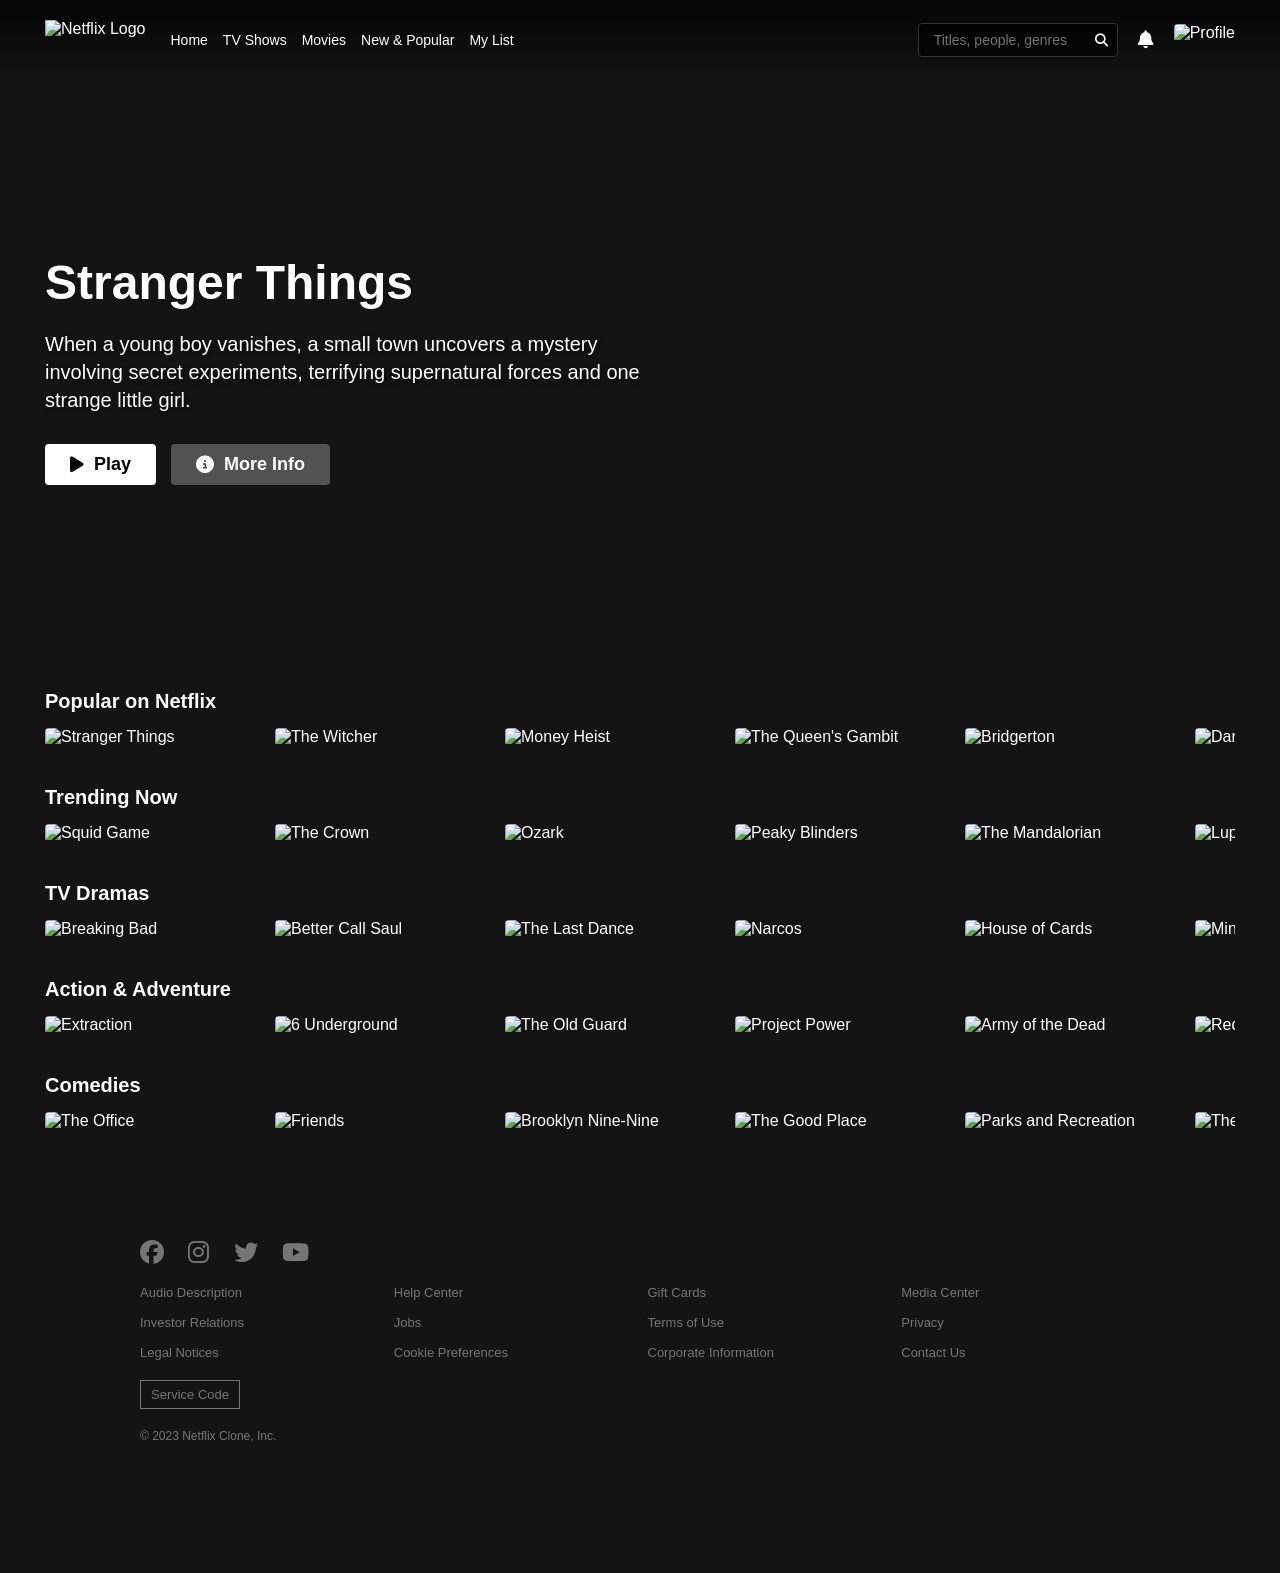
==== commit 7025aeb1: "Update index.html Signed-off-by: Kundan kumar <csekundan2026@gmail.com>" ====
--- a/index.html
+++ b/index.html
@@ -107,6 +107,6 @@
         </div>
     </footer>
 
-    <script src="myscript.js"></script>
+     <script src="myscrip.js"></script>
 </body>
 </html>
